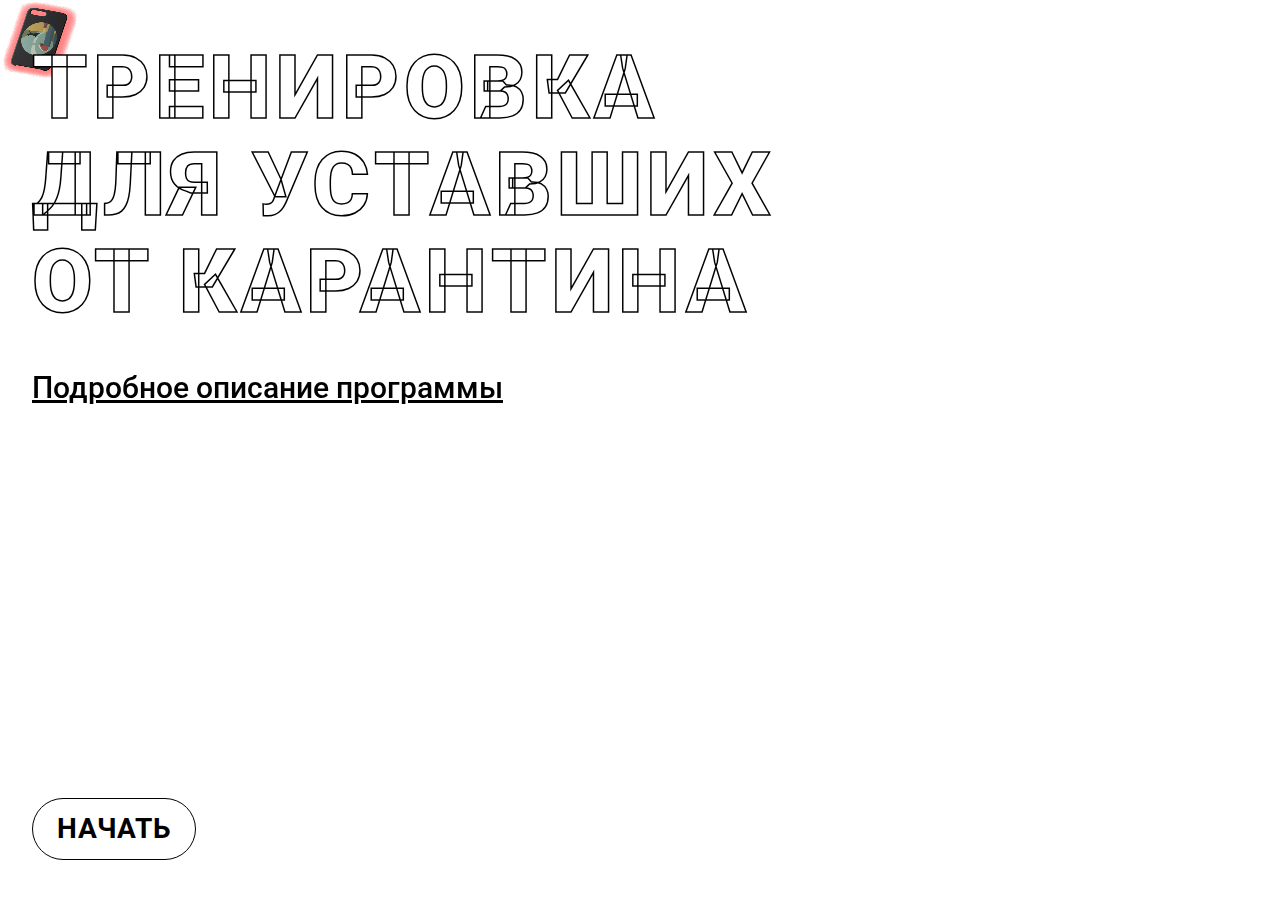
==== index.html @ 02f5470c "проверяю будет ли работать картинка" ====
<!DOCTYPE html>
<html lang="ru">
<head>
    <meta charset="UTF-8">
    <meta name="viewport" content="width=device-width, initial-scale=1.0">
    <title>Тренировка для уставших от карантина</title>
    <link rel="stylesheet" href="styles/index.css">
</head>
<body>
    <div class="content is-index">
        <h1>Тренировка<br /> для уставших<br />от карантина</h1>
        <h2>
            <a href="http://reddit.com/r/bodyweightfitness/wiki/kb/recommended_routine" target="_blank">Подробное описание программы</a>
        </h2>
        <a class="btn" href="pages/warmup.html">Начать</a>
    </div>
    <script>
        // Документация: https://learn.javascript.ru/localstorage
        // https://developer.mozilla.org/ru/docs/Web/API/Window/localStorage
        // кол-во выполненых упражнений
        localStorage.setItem('exCount', 1);
        // кол-во выполненых сетов
        localStorage.setItem('setCount', 1);
        // номер текущего сета
        localStorage.setItem('setExercise', 0);
        // счетчики выполненых упражнений в сете
        localStorage.setItem('setExCount1', 1);
        localStorage.setItem('setExCount2', 1);
    </script>

    <div id="canvas"></div>
    <script src="js/p5.min.js"></script>
    <script src="js/sketch.js"></script>
</body>
</html>
---- styles/index.css ----
@import 'reset.css';
@import url('https://fonts.googleapis.com/css2?family=Roboto:wght@300;400;500;900&display=swap');

* {
    box-sizing: border-box;
    user-select: none;
}

#bar {
    width: 200vw;
    transition: 1000ms all linear;
}

#timer {
    position: absolute;
    margin: auto;
    font-size: 30vw;
    font-weight: 900;
    -webkit-text-stroke: 1.5px red;
    -webkit-text-fill-color: white;
    z-index: 10;
}

body {
    font-family: Roboto, sans-serif;
    overflow: hidden;
}

body.is-flexible {
    overflow: auto;
}

.content {
    display: flex;
    justify-content: space-between;
    flex-flow: column;
    min-height: 100vh;
    padding: 24px 56px 40px 32px;
    position: relative;
}

.content.is-index {
    display: block;
}

h1 {
    font-weight: 900;
    font-size: 88px;
    line-height: 1.1;
    letter-spacing: 5px;
    text-transform: uppercase;
    -webkit-text-stroke: 1.5px black;
    -webkit-text-fill-color: white;
    padding-bottom: 40px;
    padding-top: 16px;
}

.is-right {
    position: absolute;
    right: 32px;
}

.is-bottom {
    position: absolute;
    bottom: 0;
}

h2 {
    font-size: 30px;
    line-height: 1.2;
    padding-bottom: 48px;
    font-weight: 500;
}

h2 span:last-child {
    padding-left: 48px;
}

h2 a {
    color: inherit;
}

h2 a:hover {
    color: red;
}

h3 {
    font-size: 22px;
    line-height: 1.4;
    padding-bottom: 16px;
    font-weight: 500;
}

p {
    padding-bottom: 24px;
    font-weight: 300;
    font-size: 22px;
    line-height: 1.4;
}

ul {
    list-style: circle inside;
    padding-left: 8px;
    font-size: 24px;
    font-weight: 300;
}

li {
    line-height: 1.4;
    padding-bottom: 16px;
}

.btn {
    font-weight: bold;
    font-size: 28px;
    line-height: 1;
    letter-spacing: 1px;
    text-transform: uppercase;

    padding: 16px 24px;
    color: #000000;
    border: 1px solid black;
    border-radius: 42px;
    text-decoration: none;
    position: fixed;
    bottom: 40px;
    left: 32px;
    background: white;
    cursor: default;
}

.btn.is-right {
    left: unset;
    right: 56px;
}

.btn:hover {
    color: red;
    border: 1px solid red; 
}

.info {
    border: 1px solid #000000;
    padding: 24px 96px 24px 16px;
    display: inline-flex;
    flex-flow: column;
    background: white;
    box-shadow: 16px 16px rgba(0, 0, 0, 0.1);
    max-width: 960px;
    overflow: scroll;
}

.progress-wrapper {
    display: flex;
    justify-content: center;
    align-items: center;
    transform: translate(-50%, -50%);
    position: absolute;
    top: 50%;
    left: 50%;
}

#canvas {
    position: fixed;
    top: 0;
    left: 0;
    z-index: -1;
}
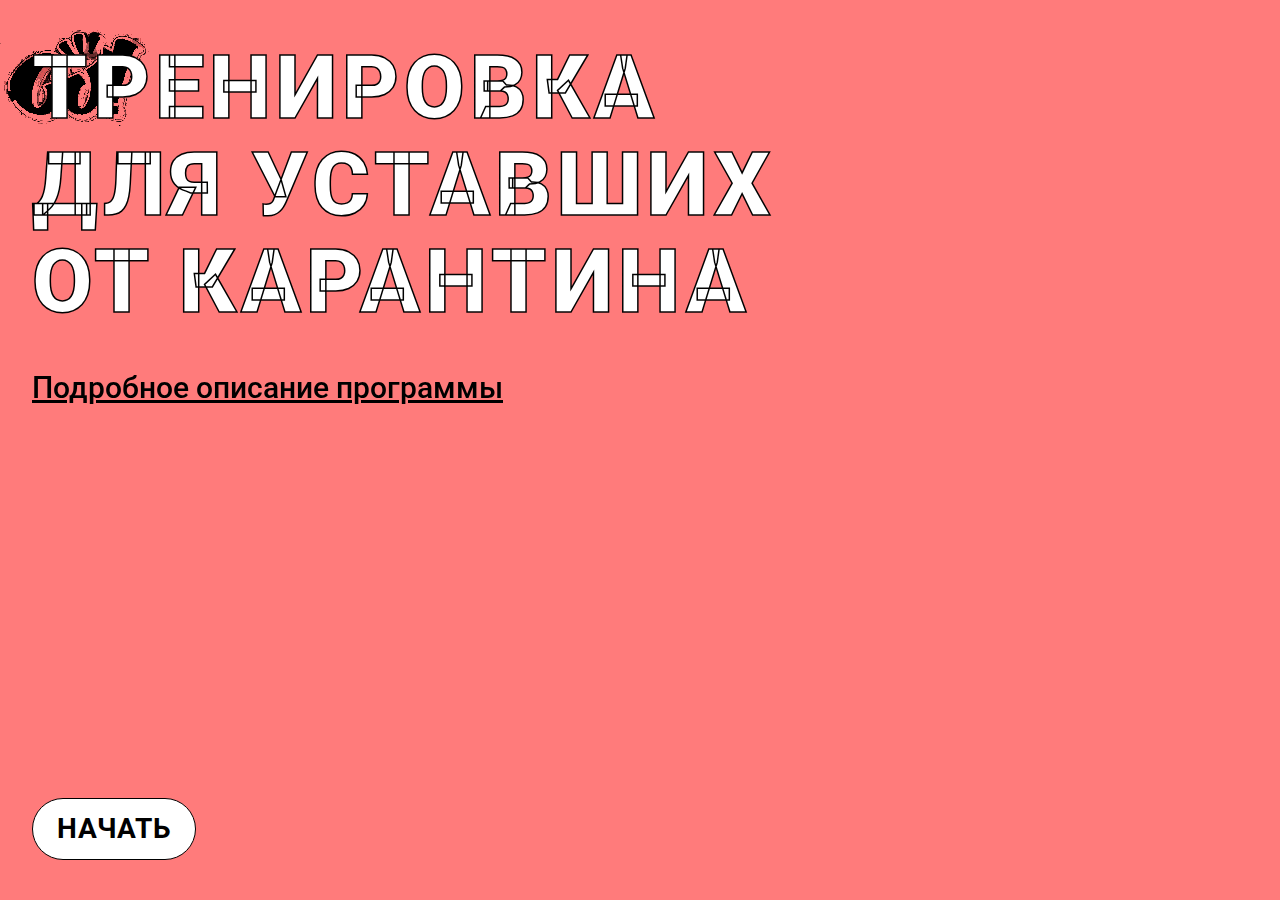
==== commit 69cc5306: "добавила анимацию для основной страницы" ====
--- a/index.html
+++ b/index.html
@@ -30,6 +30,6 @@
 
     <div id="canvas"></div>
     <script src="js/p5.min.js"></script>
-    <script src="js/sketch.js"></script>
+    <script src="js/sketch_index.js"></script>
 </body>
 </html>
--- a/styles/index.css
+++ b/styles/index.css
@@ -16,14 +16,15 @@
     margin: auto;
     font-size: 30vw;
     font-weight: 900;
-    -webkit-text-stroke: 1.5px red;
-    -webkit-text-fill-color: white;
+    -webkit-text-stroke: 1.5px white;
+    -webkit-text-fill-color: #FF7B7B;
     z-index: 10;
 }
 
 body {
     font-family: Roboto, sans-serif;
     overflow: hidden;
+    background-color: #FF7B7B;
 }
 
 body.is-flexible {
@@ -60,6 +61,10 @@
     right: 32px;
 }
 
+h1.is-right {
+    visibility: visible;
+}
+
 .is-bottom {
     position: absolute;
     bottom: 0;
@@ -81,7 +86,7 @@
 }
 
 h2 a:hover {
-    color: red;
+    color: rgba(102, 155, 165, 1);
 }
 
 h3 {
@@ -116,7 +121,6 @@
     line-height: 1;
     letter-spacing: 1px;
     text-transform: uppercase;
-
     padding: 16px 24px;
     color: #000000;
     border: 1px solid black;
@@ -135,8 +139,8 @@
 }
 
 .btn:hover {
-    color: red;
-    border: 1px solid red; 
+    color: rgba(102, 155, 165, 1);
+    border: 1px solid rgba(102, 155, 165, 1);
 }
 
 .info {
@@ -145,7 +149,7 @@
     display: inline-flex;
     flex-flow: column;
     background: white;
-    box-shadow: 16px 16px rgba(0, 0, 0, 0.1);
+    box-shadow: 20px 16px black;
     max-width: 960px;
     overflow: scroll;
 }
@@ -165,4 +169,97 @@
     top: 0;
     left: 0;
     z-index: -1;
-}+}
+
+
+@media screen and (max-width: 320px) {
+  h1 {
+      font-size: 35px;
+      font-weight: 900;
+      text-align: center;
+      line-height: 100%;
+      letter-spacing: 5px;
+      border: none;
+      padding-bottom: 20px;
+  }
+
+  h2 {
+      font-weight: 500;
+      font-size: 18px;
+      line-height: 110%;
+      text-align: center;
+      padding-bottom: 20px;
+  }
+
+  .btn {
+      font-size: 22px;
+      line-height: 26px;
+      text-align: center;
+      align-items: center;
+      justify-content: center;
+      left: 80px;
+  }
+
+  .info {
+      padding: 24px 20px 43px 8px;
+  }
+
+  h3 {
+      font-weight: 500;
+      font-size: 16px;
+      line-height: 140%;
+      padding-bottom: 8px;
+  }
+
+  p {
+      font-weight: 300;
+      font-size: 16px;
+      line-height: 140%;
+      padding-bottom: 8px;
+  }
+
+  .btn.is-right {
+      right: 95px;
+  }
+
+  h2 span {
+      display: inline-block;
+  }
+
+  h2 span:last-child {
+      padding-left: 0px;
+  }
+
+  .content h1 {
+      text-align: inherit;
+      text-align: center;
+  }
+
+  h1.is-right {
+      visibility: hidden;
+  }
+
+  .is-bottom {
+      left: 80px;
+    }
+
+    .info {
+      padding: 20px 20px 20px 8px;
+    }
+
+    li {
+      font-weight: 300;
+      font-size: 16px;
+      line-height: 140%;
+      padding-bottom: 8px;
+    }
+
+    .content {
+      overflow-y: scroll;
+    }
+
+    .content_scroll {
+      overflow: hidden;
+    }
+
+}
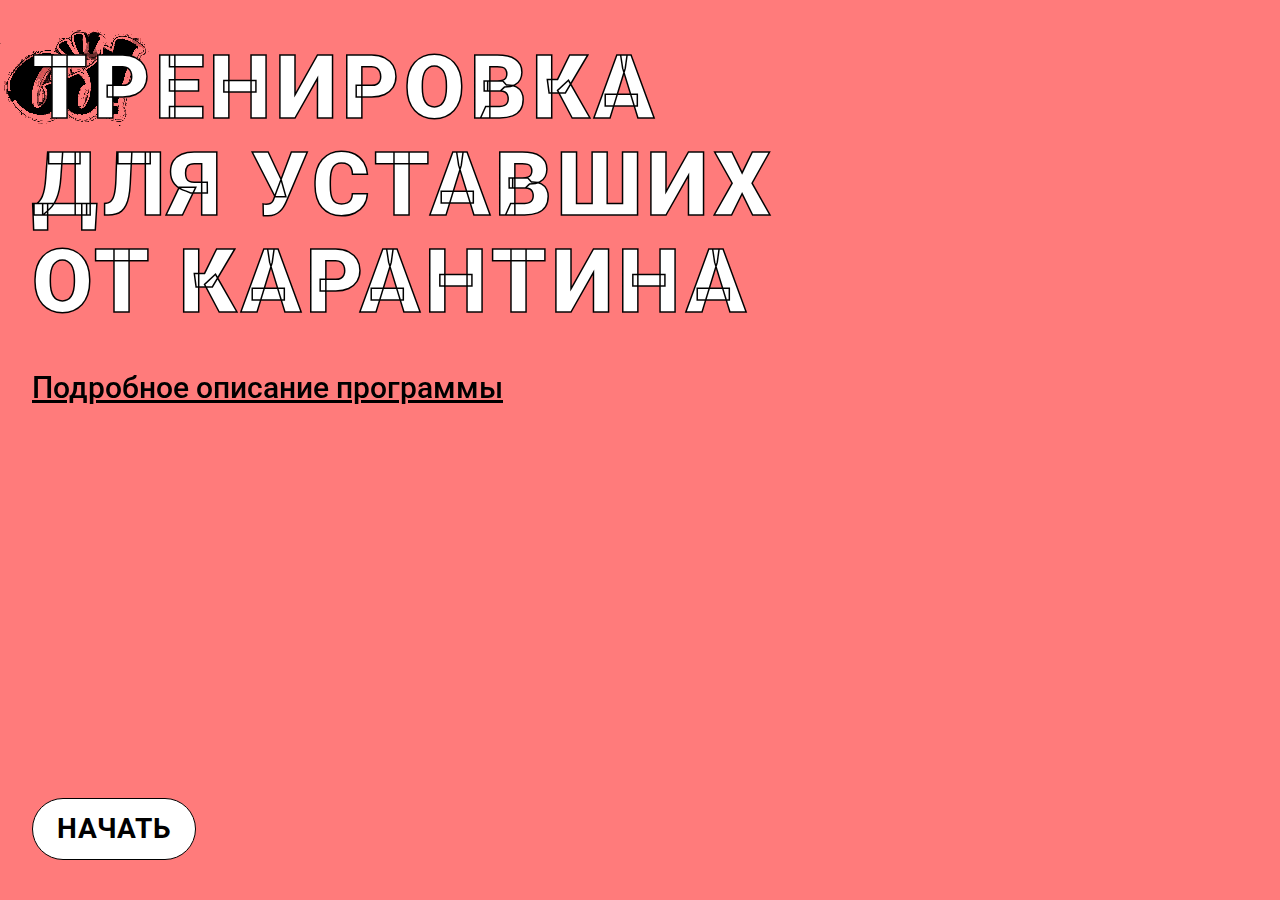
==== commit d0b6828a: "??/" ====
--- a/index.html
+++ b/index.html
@@ -30,6 +30,6 @@
 
     <div id="canvas"></div>
     <script src="js/p5.min.js"></script>
-    <script src="js/sketch_index.js"></script>
+    <script src="/js/sketch_index.js"></script>
 </body>
 </html>
--- a/styles/index.css
+++ b/styles/index.css
@@ -23,7 +23,7 @@
 
 body {
     font-family: Roboto, sans-serif;
-    overflow: hidden;
+    overflow-y: auto;
     background-color: #FF7B7B;
 }
 
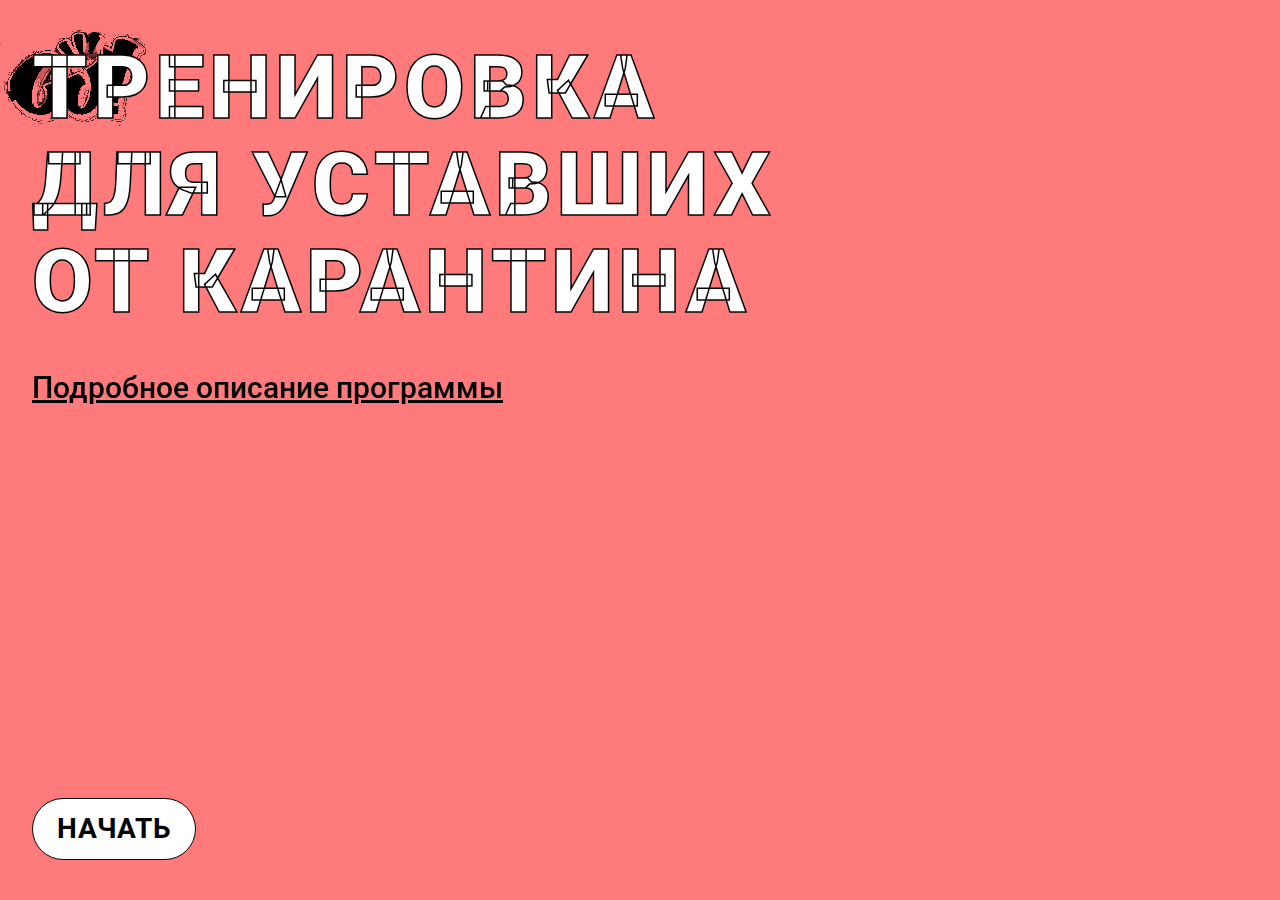
==== commit d7ae77bc: "конечно это не то" ====
--- a/index.html
+++ b/index.html
@@ -30,6 +30,6 @@
 
     <div id="canvas"></div>
     <script src="js/p5.min.js"></script>
-    <script src="/js/sketch_index.js"></script>
+    <script src="js/sketch_index.js"></script>
 </body>
 </html>
